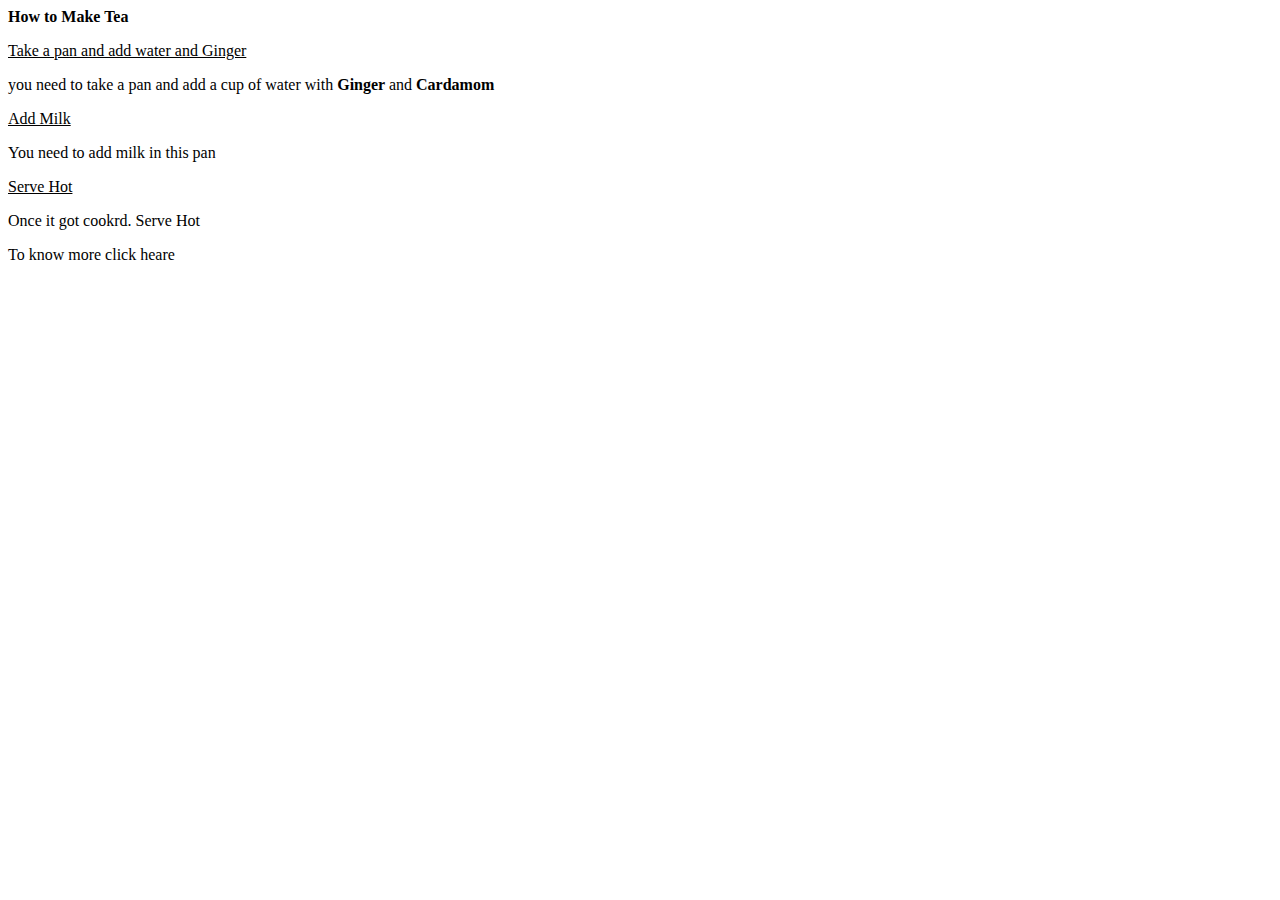
==== test.html @ 782af09b "html test" ====
<!DOCTYPE html>
<html lang="en">
<head>
    <meta charset="UTF-8">
    <meta name="viewport" content="width=device-width, initial-scale=1.0">
    <title>How to make a tea</title>
</head>
<body>
    <h><b>How to Make Tea</b></h>
      <p><u>Take a pan and add water and Ginger</u></p>
      <p>you need to take a pan and add a cup of water with <b>Ginger </b> and <b>Cardamom</b> </p>
      <p><u>Add Milk</u></p>
      <p>You need to add milk in this pan </p>
      <p><u>Serve Hot</u></p>
      <p>Once it got cookrd. Serve Hot</p>
      <p>To know more click heare</p>
      
    
</body>
</html>
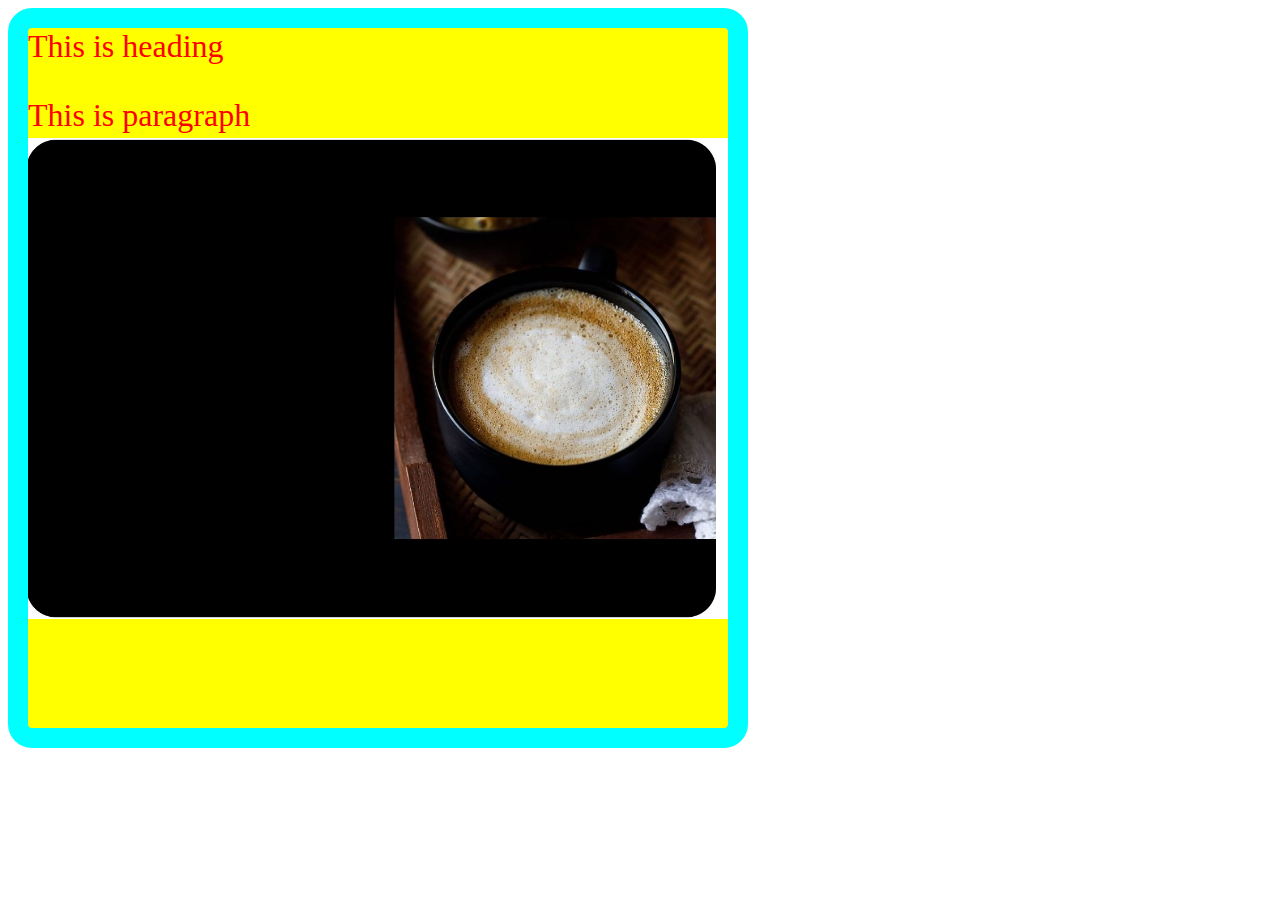
==== commit fdf90ead: "stylecss" ====
--- a/test.html
+++ b/test.html
@@ -4,16 +4,13 @@
     <meta charset="UTF-8">
     <meta name="viewport" content="width=device-width, initial-scale=1.0">
     <title>How to make a tea</title>
+    <link rel="stylesheet" href="./style.css">
 </head>
 <body>
-    <h><b>How to Make Tea</b></h>
-      <p><u>Take a pan and add water and Ginger</u></p>
-      <p>you need to take a pan and add a cup of water with <b>Ginger </b> and <b>Cardamom</b> </p>
-      <p><u>Add Milk</u></p>
-      <p>You need to add milk in this pan </p>
-      <p><u>Serve Hot</u></p>
-      <p>Once it got cookrd. Serve Hot</p>
-      <p>To know more click heare</p>
+    <div>
+    <h>This is heading</h>
+    <p>This is paragraph</p>
+    </div>
       
     
 </body>
--- a/style.css
+++ b/style.css
@@ -0,0 +1,13 @@
+div{
+    color: red;
+    height: 350px;
+    width: 350px;
+    background-color: yellow;
+    border: 10px solid aqua ;
+    border-radius: 12px;
+    background-image: url(./image.jpg);
+    background-size: contain;
+    background-position: right;
+    background-repeat: no-repeat;
+    zoom: 200%;
+}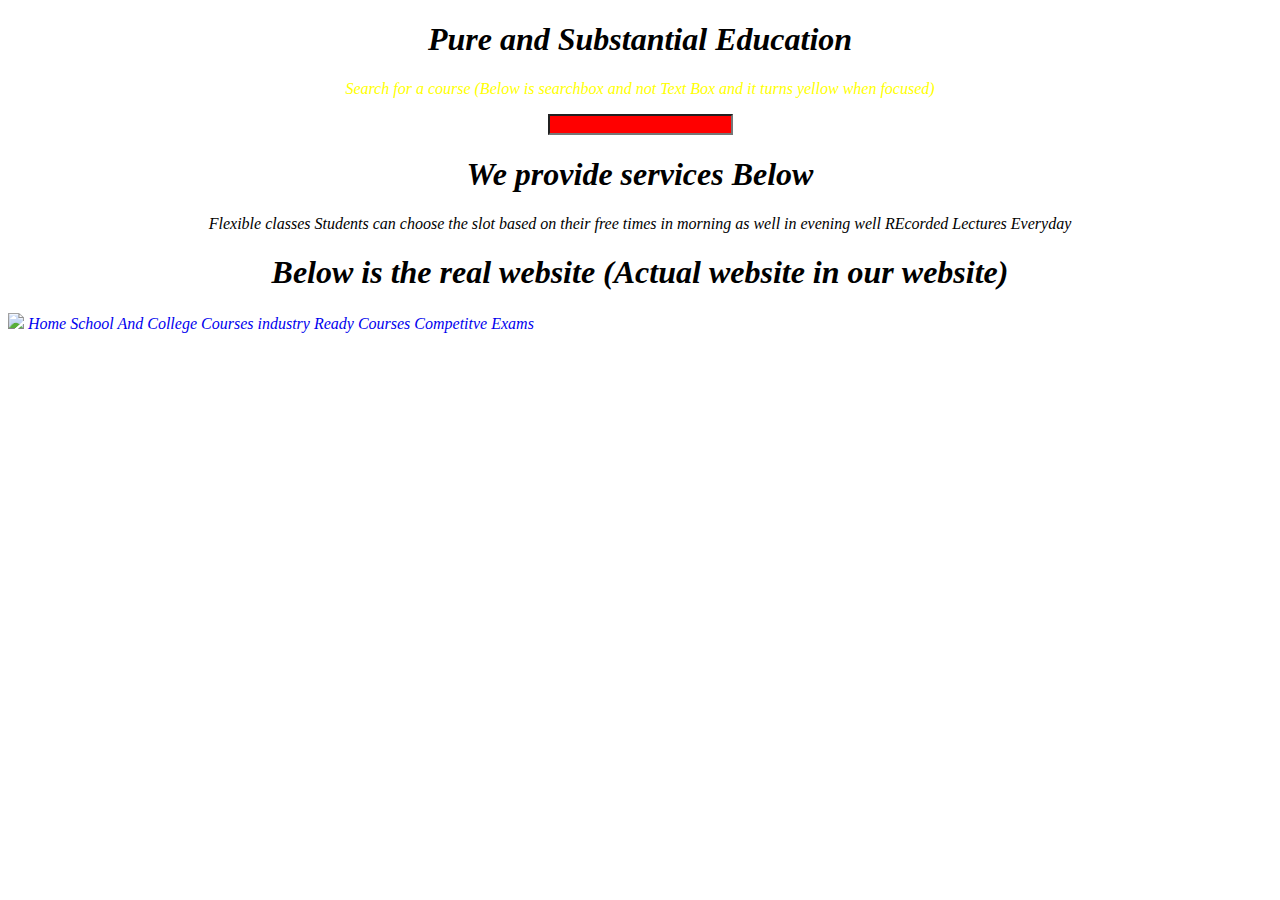
==== commit 8354fc0e: "test" ====
--- a/test.html
+++ b/test.html
@@ -1,17 +1,55 @@
 <!DOCTYPE html>
 <html lang="en">
-<head>
-    <meta charset="UTF-8">
-    <meta name="viewport" content="width=device-width, initial-scale=1.0">
-    <title>How to make a tea</title>
+  <head>
+    <meta charset="UTF-8" />
+    <meta name="viewport" content="width=device-width, initial-scale=1.0" />
+    <title>Document</title>
     <link rel="stylesheet" href="./style.css">
-</head>
-<body>
+    <link rel="stylesheet" href="https://cdnjs.cloudflare.com/ajax/libs/font-awesome/6.5.2/css/all.min.css" integrity="sha512-SnH5WK+bZxgPHs44uWIX+LLJAJ9/2PkPKZ5QiAj6Ta86w+fsb2TkcmfRyVX3pBnMFcV7oQPJkl9QevSCWr3W6A==" crossorigin="anonymous" referrerpolicy="no-referrer" />
+    <link rel="stylesheet" href="https://cdnjs.cloudflare.com/ajax/libs/font-awesome/6.5.2/css/brands.min.css" integrity="sha512-DJLNx+VLY4aEiEQFjiawXaiceujj5GA7lIY8CHCIGQCBPfsEG0nGz1edb4Jvw1LR7q031zS5PpPqFuPA8ihlRA==" crossorigin="anonymous" referrerpolicy="no-referrer" />
+    <link rel="stylesheet" href="https://cdnjs.cloudflare.com/ajax/libs/font-awesome/6.5.2/css/fontawesome.min.css" integrity="sha512-UuQ/zJlbMVAw/UU8vVBhnI4op+/tFOpQZVT+FormmIEhRSCnJWyHiBbEVgM4Uztsht41f3FzVWgLuwzUqOObKw==" crossorigin="anonymous" referrerpolicy="no-referrer" />
+    <link rel="stylesheet" href="https://cdnjs.cloudflare.com/ajax/libs/font-awesome/6.5.2/css/regular.min.css" integrity="sha512-KYEnM30Gjf5tMbgsrQJsR0FSpufP9S4EiAYi168MvTjK6E83x3r6PTvLPlXYX350/doBXmTFUEnJr/nCsDovuw==" crossorigin="anonymous" referrerpolicy="no-referrer" />
+    <link rel="stylesheet" href="https://cdnjs.cloudflare.com/ajax/libs/font-awesome/6.5.2/css/solid.min.css" integrity="sha512-Hp+WwK4QdKZk9/W0ViDvLunYjFrGJmNDt6sCflZNkjgvNq9mY+0tMbd6tWMiAlcf1OQyqL4gn2rYp7UsfssZPA==" crossorigin="anonymous" referrerpolicy="no-referrer" />
+
+  </head>
+  <body>
     <div>
-    <h>This is heading</h>
-    <p>This is paragraph</p>
+      <h1 id="heading">Pure and Substantial Education</h1>
     </div>
-      
+    <div>
+      <p id="search">
+        Search for a course (Below is searchbox and not Text Box and it turns
+        yellow when focused)
+      </p>
+    </div>
+    <div id="text">
+      <input type="text">
+      <i class="fa-solid fa-magnifying-glass"></i>
+
+    </div>
     
-</body>
-</html>+    <div>
+      <h1 id="servise">We provide services Below</h1>
+    </div>
+    <div>
+      <p id="flexible">
+        Flexible classes Students can choose the slot based on their free times
+        in morning as well in evening well REcorded Lectures Everyday
+      </p>
+    </div>
+    <div>
+        <h1 id="website">Below is the real website (Actual website in our website)</h1>
+    </div>
+    <div>
+      <img class="img" src="https://tutorlix.com/things/images/logo.jpg">
+    <a href="#">Home</a>
+    <a href="#">School And College Courses</a>
+    <a href="#">industry Ready Courses</a>
+    <a href="#">Competitve Exams</a>
+
+
+
+    </div>
+    
+  </body>
+</html>
--- a/style.css
+++ b/style.css
@@ -1,13 +1,47 @@
-div{
-    color: red;
-    height: 350px;
-    width: 350px;
+body{
+    font-style: oblique;
+}
+#heading{
+text-align: center;
+}
+#search{
+    text-align: center;
+    color: yellow;
+}
+#text{
+    text-align: center;
+    
+}
+input[type="text"] {
+    background-color: red;
+  }
+  
+  input[type="text"]:focus {
     background-color: yellow;
-    border: 10px solid aqua ;
-    border-radius: 12px;
-    background-image: url(./image.jpg);
-    background-size: contain;
-    background-position: right;
-    background-repeat: no-repeat;
-    zoom: 200%;
+  }
+  
+  .fa-solid:hover {
+    background-color: yellow;
+  }
+  
+  .fa-solid {
+    color: black;
+  } 
+#servise{
+    text-align: center;
+}
+#flexible{
+    text-align: center;
+  
+}
+#website{
+  text-align: center;
+}
+.img{
+  height: 100px;
+  
+}
+a{
+  text-decoration: none;
+  
 }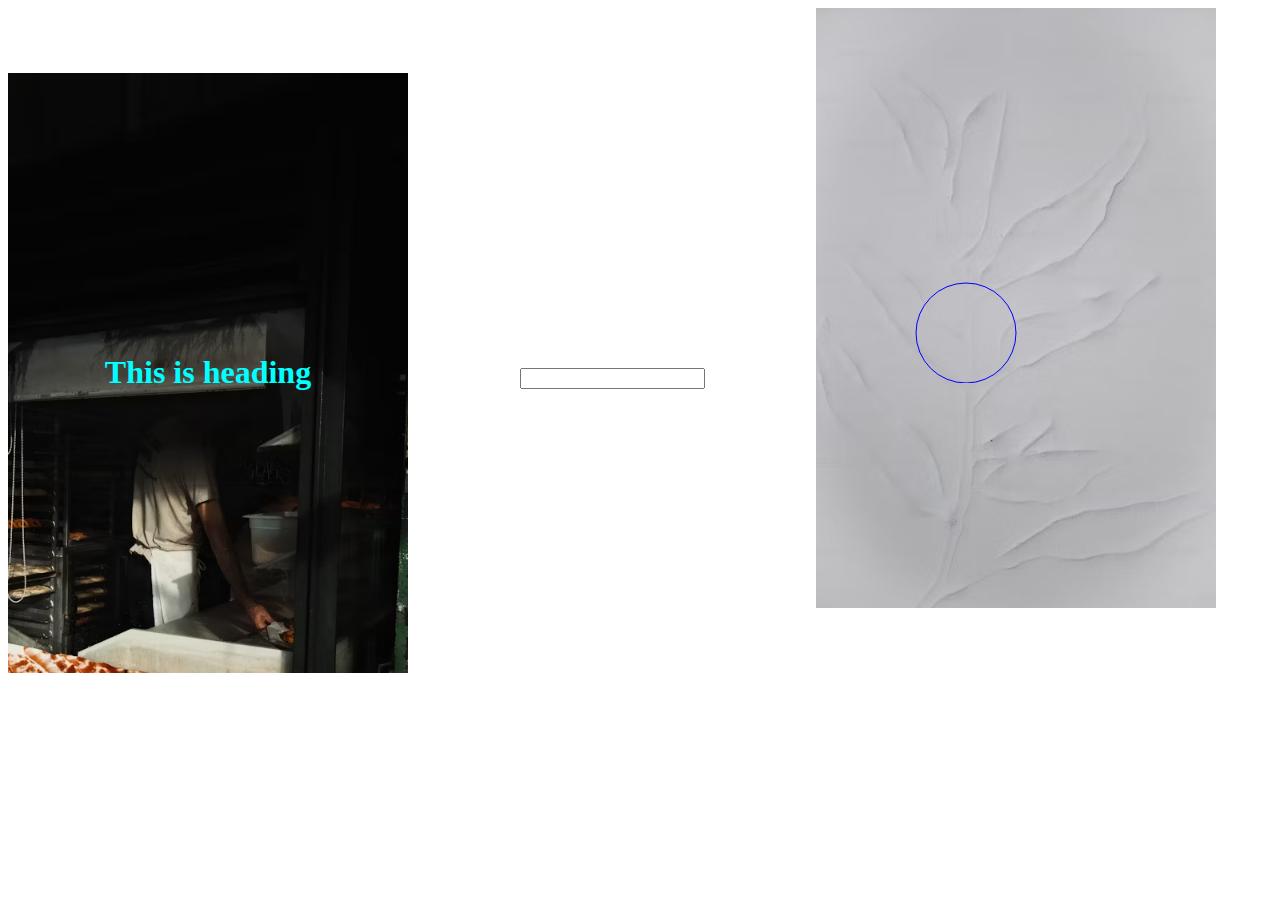
==== commit 76fcd860: "changed" ====
--- a/test.html
+++ b/test.html
@@ -1,55 +1,31 @@
 <!DOCTYPE html>
 <html lang="en">
-  <head>
-    <meta charset="UTF-8" />
-    <meta name="viewport" content="width=device-width, initial-scale=1.0" />
-    <title>Document</title>
-    <link rel="stylesheet" href="./style.css">
-    <link rel="stylesheet" href="https://cdnjs.cloudflare.com/ajax/libs/font-awesome/6.5.2/css/all.min.css" integrity="sha512-SnH5WK+bZxgPHs44uWIX+LLJAJ9/2PkPKZ5QiAj6Ta86w+fsb2TkcmfRyVX3pBnMFcV7oQPJkl9QevSCWr3W6A==" crossorigin="anonymous" referrerpolicy="no-referrer" />
-    <link rel="stylesheet" href="https://cdnjs.cloudflare.com/ajax/libs/font-awesome/6.5.2/css/brands.min.css" integrity="sha512-DJLNx+VLY4aEiEQFjiawXaiceujj5GA7lIY8CHCIGQCBPfsEG0nGz1edb4Jvw1LR7q031zS5PpPqFuPA8ihlRA==" crossorigin="anonymous" referrerpolicy="no-referrer" />
-    <link rel="stylesheet" href="https://cdnjs.cloudflare.com/ajax/libs/font-awesome/6.5.2/css/fontawesome.min.css" integrity="sha512-UuQ/zJlbMVAw/UU8vVBhnI4op+/tFOpQZVT+FormmIEhRSCnJWyHiBbEVgM4Uztsht41f3FzVWgLuwzUqOObKw==" crossorigin="anonymous" referrerpolicy="no-referrer" />
-    <link rel="stylesheet" href="https://cdnjs.cloudflare.com/ajax/libs/font-awesome/6.5.2/css/regular.min.css" integrity="sha512-KYEnM30Gjf5tMbgsrQJsR0FSpufP9S4EiAYi168MvTjK6E83x3r6PTvLPlXYX350/doBXmTFUEnJr/nCsDovuw==" crossorigin="anonymous" referrerpolicy="no-referrer" />
-    <link rel="stylesheet" href="https://cdnjs.cloudflare.com/ajax/libs/font-awesome/6.5.2/css/solid.min.css" integrity="sha512-Hp+WwK4QdKZk9/W0ViDvLunYjFrGJmNDt6sCflZNkjgvNq9mY+0tMbd6tWMiAlcf1OQyqL4gn2rYp7UsfssZPA==" crossorigin="anonymous" referrerpolicy="no-referrer" />
+<head>
+  <meta charset="UTF-8">
+  <meta name="viewport" content="width=device-width, initial-scale=1.0">
+  <title>Document</title>
+  <link rel="stylesheet" href="./style.css">
+</head>
+<body>
+  <div class="background">
+<div class="text">
+  <h1 class="text">This is heading</h1>
+</div>
 
-  </head>
-  <body>
-    <div>
-      <h1 id="heading">Pure and Substantial Education</h1>
+  </div>
+  <div class="background2">
+    <div class="input">
+      <input type="text">
     </div>
-    <div>
-      <p id="search">
-        Search for a course (Below is searchbox and not Text Box and it turns
-        yellow when focused)
-      </p>
+  </div>
+  <div class="background3">
+    <div class="svg">
+      <svg>
+        <circle cx="100" cy="100" r="50" fill="none" stroke="blue"></circle>
+      </svg>
     </div>
-    <div id="text">
-      <input type="text">
-      <i class="fa-solid fa-magnifying-glass"></i>
 
-    </div>
-    
-    <div>
-      <h1 id="servise">We provide services Below</h1>
-    </div>
-    <div>
-      <p id="flexible">
-        Flexible classes Students can choose the slot based on their free times
-        in morning as well in evening well REcorded Lectures Everyday
-      </p>
-    </div>
-    <div>
-        <h1 id="website">Below is the real website (Actual website in our website)</h1>
-    </div>
-    <div>
-      <img class="img" src="https://tutorlix.com/things/images/logo.jpg">
-    <a href="#">Home</a>
-    <a href="#">School And College Courses</a>
-    <a href="#">industry Ready Courses</a>
-    <a href="#">Competitve Exams</a>
-
-
-
-    </div>
-    
-  </body>
-</html>
+  </div>
+  
+</body>
+</html>--- a/style.css
+++ b/style.css
@@ -1,47 +1,50 @@
-body{
-    font-style: oblique;
+.background{
+  width: 400px;
+  height: 600px;
+  position: relative;
+background-image: url(./photo-1706497982529-33031bed5282.avif);
+ background-size: cover;
+display: inline-block;
+
 }
-#heading{
-text-align: center;
+.text{
+  width: 100%;
+  height: 100%;
+  color: aqua;
+  display: flex;
+  justify-content: center;
+  align-items: center;
 }
-#search{
-    text-align: center;
-    color: yellow;
+.background2{
+  background-image: url(./taro-ohtani-Taxws9hqg18-unsplash\ \(1\).jpg);
+  width: 400px;
+  height: 600px;
+  background-size: cover;
+  display: inline-block;
+
 }
-#text{
-    text-align: center;
-    
+.input{
+  width: 100%;
+  height: 100%;
+  color: aqua;
+  display: flex;
+  justify-content: center;
+  align-items: center;
+
 }
-input[type="text"] {
-    background-color: red;
-  }
-  
-  input[type="text"]:focus {
-    background-color: yellow;
-  }
-  
-  .fa-solid:hover {
-    background-color: yellow;
-  }
-  
-  .fa-solid {
-    color: black;
-  } 
-#servise{
-    text-align: center;
+.background3{
+  background-image: url(./premium_photo-1706800283416-386564888732.avif);
+  width: 400px;
+  height: 600px;
+  background-size: cover;
+  display: inline-block;
 }
-#flexible{
-    text-align: center;
-  
-}
-#website{
-  text-align: center;
-}
-.img{
-  height: 100px;
-  
-}
-a{
-  text-decoration: none;
-  
+.svg{
+  width: 100%;
+  height: 100%;
+  color: aqua;
+  display: flex;
+  justify-content: center;
+  align-items: center;
+
 }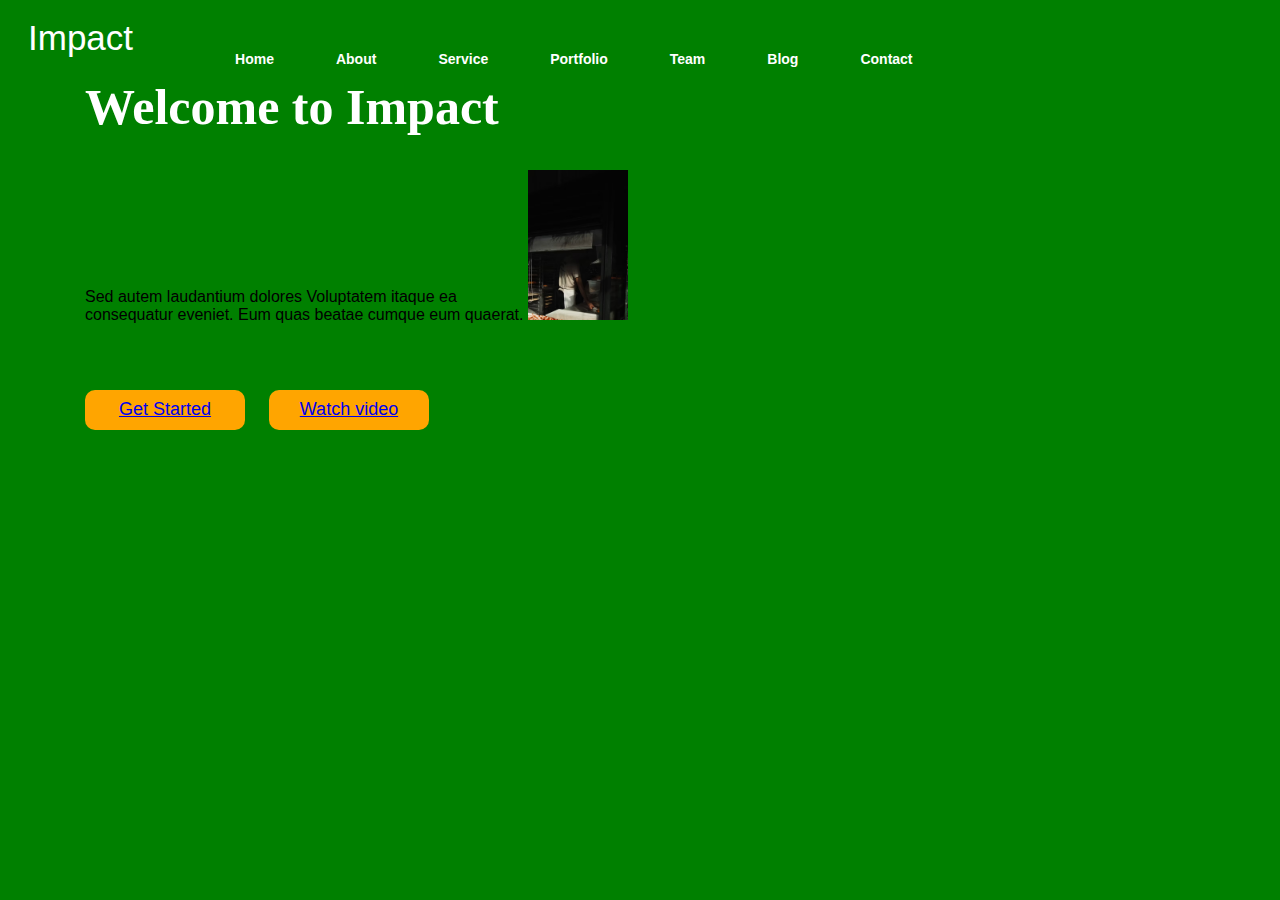
==== commit e96ede17: "test" ====
--- a/test.html
+++ b/test.html
@@ -1,31 +1,39 @@
 <!DOCTYPE html>
 <html lang="en">
-<head>
-  <meta charset="UTF-8">
-  <meta name="viewport" content="width=device-width, initial-scale=1.0">
-  <title>Document</title>
-  <link rel="stylesheet" href="./style.css">
-</head>
-<body>
-  <div class="background">
-<div class="text">
-  <h1 class="text">This is heading</h1>
-</div>
+  <head>
+    <meta charset="UTF-8" />
+    <meta name="viewport" content="width=device-width, initial-scale=1.0" />
+    <title>Web page desgin</title>
+    <link rel="stylesheet" href="./style.css">
+  </head>
+  <body>
+          <h class="logo"> Impact</h>
+    <div class="menu">
+      <ul>
+        <li><a href="#">Home</a></li>
+        <li><a href="#">About</a></li>
+        <li><a href="#">Service</a></li>
+        <li><a href="#">Portfolio</a></li>
+        <li><a href="#">Team</a></li>
+        <li><a href="#">Blog</a></li>
+        <li><a href="#">Contact</a></li>
+      </ul>
+    </div>
+        <div class="content">
+      <h1>Welcome to Impact</h1>
+      <p class="par">
+        Sed autem laudantium dolores Voluptatem itaque ea<br>
+        consequatur eveniet. Eum quas beatae cumque eum quaerat.
+      </p>
+      <img class="img" src="./background image.jpg">
+      <div class="btn">
+      <button class="cn"><a href="#">Get Started </a></button>
+      <button class="cn"><a href="#">Watch video</a></button>
+      </div>
+    </div>
+    
+    
+  </body>
+</html>
 
-  </div>
-  <div class="background2">
-    <div class="input">
-      <input type="text">
-    </div>
-  </div>
-  <div class="background3">
-    <div class="svg">
-      <svg>
-        <circle cx="100" cy="100" r="50" fill="none" stroke="blue"></circle>
-      </svg>
-    </div>
 
-  </div>
-  
-</body>
-</html>--- a/style.css
+++ b/style.css
@@ -1,50 +1,90 @@
-.background{
-  width: 400px;
-  height: 600px;
-  position: relative;
-background-image: url(./photo-1706497982529-33031bed5282.avif);
- background-size: cover;
-display: inline-block;
+body{
+  background-color: green;
+}
+.logo {
+  color:white;
+  font-size: 35px;
+  font-family: Arial;
+  padding-left: 20px;
+  float: left;
+  padding-top: 10px;
+}
+.menu {
+  width: 300px;
+  float: left;
+  height: 70px;
+}
 
-}
-.text{
-  width: 100%;
-  height: 100%;
-  color: aqua;
+ul {
+  float: left;
   display: flex;
   justify-content: center;
   align-items: center;
 }
-.background2{
-  background-image: url(./taro-ohtani-Taxws9hqg18-unsplash\ \(1\).jpg);
-  width: 400px;
-  height: 600px;
-  background-size: cover;
+ul li {
+  list-style: none;
+  margin-left: 62px;
+  margin-top: 27px;
+  font-size: 14px;
+}
+ul li a {
+  text-decoration: none;
+  color: white;
+  font-family: arial;
+  font-weight: bold;
+  
+}
+
+ul li a {
+  color:white;
+}
+
+
+.content {
+  width: 1200px;
+  height: auto;
+  margin: auto;
+  position: relative;
+  padding-top: 50px;
+  padding-left: 50px;
+}
+.content h1 {
+  color: white;
+  font-size: 50px;
+  padding-left: 20px;
+  margin-top: 20px;
+  
+}
+.content .par {
+  padding-left: 20px;
+  font-family: Arial;
+  padding-bottom: 50px;
+  padding-top: 20px;
   display: inline-block;
+  
+}
+.content .img{
+  width: 100px;
+  height: 150px;
+  align-items: center;
+}
 
+.btn .cn {
+  width: 160px;
+  height: 40px;
+  background: orange;
+  border: none;
+  margin-bottom: 10px;
+  margin-left: 20px;
+  font-size: 18px;
+  border-radius: 10px;
+  
 }
-.input{
-  width: 100%;
-  height: 100%;
-  color: aqua;
-  display: flex;
-  justify-content: center;
-  align-items: center;
-
+.btn.cn a {
+  text-decoration: none;
+  color: black;
+  
 }
-.background3{
-  background-image: url(./premium_photo-1706800283416-386564888732.avif);
-  width: 400px;
-  height: 600px;
-  background-size: cover;
-  display: inline-block;
+.cn:hover {
+  background-color: white;
 }
-.svg{
-  width: 100%;
-  height: 100%;
-  color: aqua;
-  display: flex;
-  justify-content: center;
-  align-items: center;
-
-}